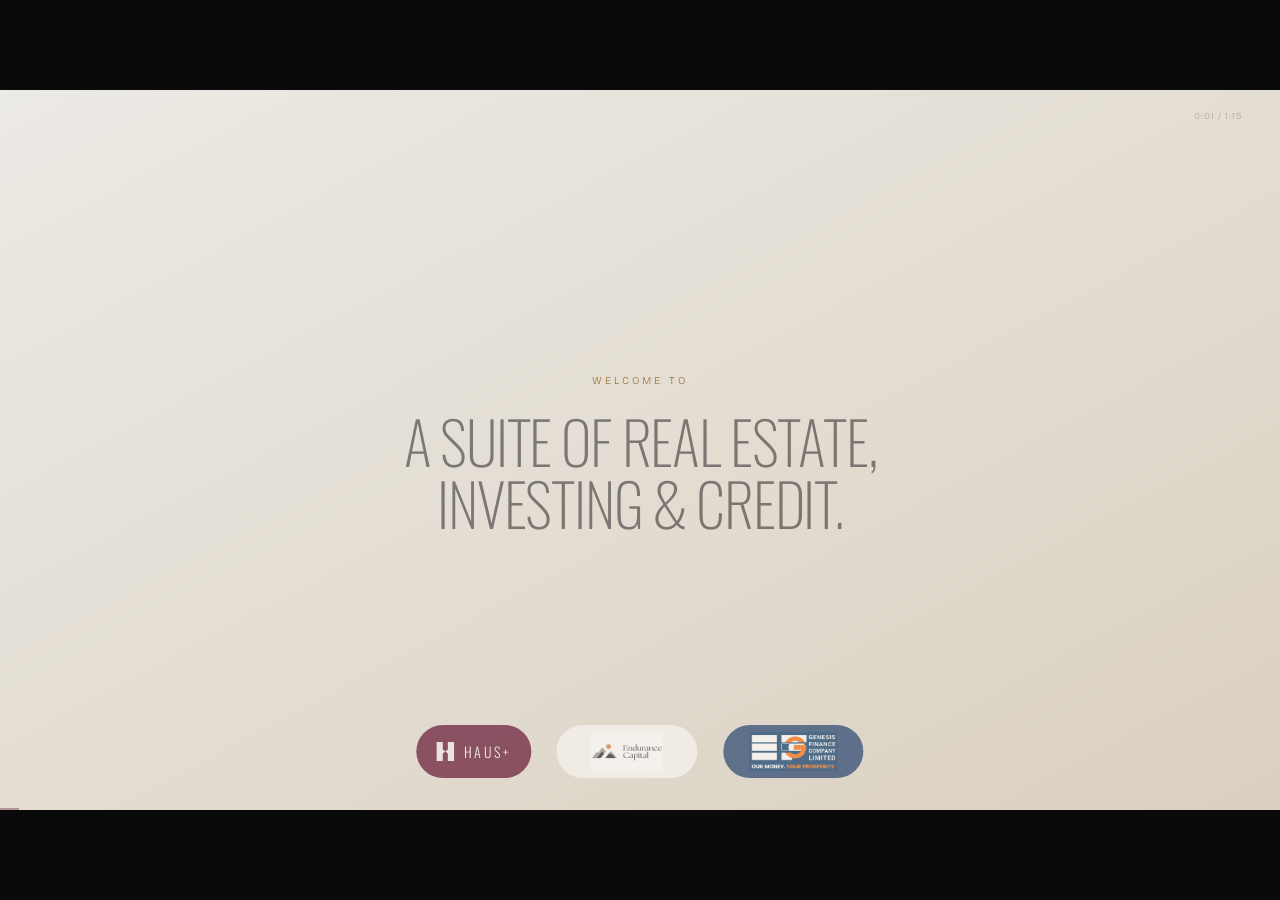
==== index.html @ baba2247 "Initial commit: Haus+ reception loop with music" ====
<!DOCTYPE html>
<html lang="en">
<head>
<meta charset="UTF-8">
<meta name="viewport" content="width=device-width, initial-scale=1.0">
<title>Reception Loop · Haus+</title>
<link rel="preconnect" href="https://fonts.googleapis.com">
<link rel="preconnect" href="https://fonts.gstatic.com" crossorigin>
<link href="https://fonts.googleapis.com/css2?family=Oswald:wght@200;300;400&family=Bricolage+Grotesque:opsz,wght@12..96,300;12..96,400&display=swap" rel="stylesheet">
<script src="https://cdnjs.cloudflare.com/ajax/libs/gsap/3.12.5/gsap.min.js"></script>
<style>
:root {
  --burgundy:  #5C0929;
  --concrete:  #E8E5E0;
  --charcoal:  #1D1A1E;
  --white:     #F8F6F3;
  --indigo:    #7B9FE8;
  --mitti:     #C4A882;
  --gold:      #A07840;
  --orange:    #E8622A;
  --navy:      #1B3A6B;
}
*, *::before, *::after { margin: 0; padding: 0; box-sizing: border-box; }

html, body {
  width: 100%; height: 100%;
  background: #0A0A0A;
  display: flex;
  align-items: center;
  justify-content: center;
  overflow: hidden;
  font-family: 'Oswald', sans-serif;
}

.stage {
  position: relative;
  width: 100vw;
  height: 56.25vw;
  max-height: 100vh;
  max-width: 177.78vh;
  overflow: hidden;
  background: var(--concrete);
}

.scene {
  position: absolute;
  inset: 0;
  display: flex;
  align-items: center;
  justify-content: center;
  opacity: 0;
}

/* ── Progress & Timecode ── */
#progress {
  position: absolute;
  bottom: 0; left: 0;
  height: 2px;
  background: rgba(92, 9, 41, 0.35);
  width: 0%;
  z-index: 200;
}
#timecode {
  position: absolute;
  top: 2.8%; right: 3%;
  font-family: 'Bricolage Grotesque', sans-serif;
  font-size: 0.72vw;
  color: rgba(28, 26, 29, 0.22);
  letter-spacing: 0.1em;
  z-index: 200;
}

/* ── Scene Backgrounds ── */
.bg-concrete    { background: var(--concrete); }
.bg-warm        { background: linear-gradient(152deg, #ECEAE5 0%, #DAD0C0 100%); }
.bg-word        { background: linear-gradient(152deg, #E4DFDA 0%, #CECAB8 100%); }
.bg-charcoal    { background: var(--charcoal); }
.bg-burgundy    { background: var(--burgundy); }
.bg-light       { background: linear-gradient(152deg, #F2EEE9 0%, #E6DDD4 100%); }
.bg-white-warm  { background: var(--white); }
.bg-white       { background: #FFFFFF; }
.bg-parchment   { background: linear-gradient(152deg, #F2EDE5 0%, #E6D9C6 100%); }
.bg-parchment-lt{ background: linear-gradient(165deg, #F6F3EE 0%, #EEE9E0 100%); }
.bg-navy        { background: var(--navy); }
.bg-blue-lt     { background: linear-gradient(152deg, #F6F9FF 0%, #EDF1FA 100%); }
.bg-hosp        { background: linear-gradient(152deg, #2C2622 0%, #1E1A16 100%); }

/* ── Typography ── */
.t-head {
  font-family: 'Oswald', sans-serif;
  font-weight: 300;
  letter-spacing: -0.02em;
  text-transform: uppercase;
  line-height: 1.06;
}
.t-thin {
  font-family: 'Oswald', sans-serif;
  font-weight: 200;
  letter-spacing: -0.02em;
  text-transform: uppercase;
  line-height: 1.05;
}
.t-label {
  font-family: 'Bricolage Grotesque', sans-serif;
  font-weight: 300;
  letter-spacing: 0.22em;
  text-transform: uppercase;
  font-size: 0.82vw;
}
.t-body {
  font-family: 'Bricolage Grotesque', sans-serif;
  font-weight: 300;
  letter-spacing: 0.06em;
  line-height: 1.65;
}

/* ── Anim reset states ── */
.a  { opacity: 0; }
.ay { opacity: 0; transform: translateY(1.8vh); }

/* ── Gold divider ── */
.divider {
  width: 3.2vw;
  height: 1px;
  background: var(--gold);
}

/* ── Wipe circles for S18 ── */
#s18o, #s18n {
  position: absolute;
  width: 0; height: 0;
  border-radius: 50%;
  top: 50%; left: 50%;
  transform: translate(-50%, -50%);
}
#s18o { background: var(--orange); }
#s18n { background: var(--navy); }

/* ── Hospitality glow ── */
#s22g {
  position: absolute;
  inset: 0;
  background: radial-gradient(ellipse 80% 65% at 50% 55%,
    rgba(176, 118, 46, 0.45) 0%,
    rgba(140, 90, 30, 0.18) 45%,
    transparent 70%);
  pointer-events: none;
}

/* ── Brand transition lines ── */
#brand-line, #brand-line2 {
  position: absolute;
  top: 50%; left: 0;
  width: 0; height: 1px;
  transform: translateY(-50%);
  z-index: 100;
  pointer-events: none;
  opacity: 1;
}
#brand-line  { background: var(--orange); }
#brand-line2 { background: var(--orange); }

/* ── Three-Logo Bar ── */
#logo-bar {
  position: absolute;
  bottom: 4.5%;
  left: 50%;
  transform: translateX(-50%);
  display: flex;
  align-items: center;
  gap: 2vw;
  z-index: 150;
  opacity: 0;
}

.lb-chip {
  display: flex;
  align-items: center;
  justify-content: center;
  gap: 0.7vw;
  border-radius: 100px;
  white-space: nowrap;
  height: 5.8vh;
  padding: 0 1.6vw;
}

#lb-haus { background: var(--burgundy); }
#lb-end  { background: rgba(250, 247, 242, 0.96); min-width: 11vw; }
#lb-gen  { background: var(--navy); min-width: 11vw; }

.lb-name {
  font-family: 'Oswald', sans-serif;
  font-weight: 300;
  font-size: 1.1vw;
  letter-spacing: 0.18em;
  color: var(--white);
  text-transform: uppercase;
}
.lb-logo-sm {
  height: 4.4vh;
  width: auto;
  max-width: 14vw;
  object-fit: contain;
  display: block;
}
</style>
</head>
<body>
<div class="stage" id="stage">

  <div id="progress"></div>
  <div id="timecode">0:00 / 1:15</div>
  <div id="brand-line"></div>
  <div id="brand-line2"></div>

  <!-- ════════════════════════════════════════════════
       S2 · 0–3s · Welcome to a Suite of Real Estate…
  ════════════════════════════════════════════════ -->
  <div class="scene bg-warm" id="s2"
       style="flex-direction:column; gap:1.6vh; text-align:center; padding:0 10vw;">
    <div id="s2pre" class="t-label a"
         style="color:var(--gold); letter-spacing:0.28em;">Welcome to</div>
    <div id="s2h" class="t-thin ay"
         style="font-size:4.6vw; color:var(--charcoal);">
      A Suite of Real Estate,<br>Investing &amp; Credit.
    </div>
  </div>

  <!-- ════════════════════════════════════════════════
       S3 · 3–6s · Tagline
  ════════════════════════════════════════════════ -->
  <div class="scene bg-concrete" id="s3"
       style="flex-direction:column; align-items:center; text-align:center;">
    <div id="s3t" class="t-body ay"
         style="color:var(--charcoal); font-size:1.8vw; letter-spacing:0.06em;">
      A new way to arrive at work.
    </div>
  </div>

  <!-- ════════════════════════════════════════════════
       S4–S7 · 6–18s · One word at a time
  ════════════════════════════════════════════════ -->
  <div class="scene bg-word" id="s4"
       style="flex-direction:column; align-items:center; text-align:center;">
    <div id="s4w" class="t-thin ay" style="font-size:10vw; color:var(--charcoal);">Workspaces</div>
    <div id="s4n" class="t-label a" style="color:var(--burgundy); margin-top:1.8vh; letter-spacing:0.3em;">01</div>
  </div>

  <div class="scene bg-word" id="s5"
       style="flex-direction:column; align-items:center; text-align:center;">
    <div id="s5w" class="t-thin ay" style="font-size:10vw; color:var(--charcoal);">Capital</div>
    <div id="s5n" class="t-label a" style="color:var(--burgundy); margin-top:1.8vh; letter-spacing:0.3em;">02</div>
  </div>

  <div class="scene bg-word" id="s6"
       style="flex-direction:column; align-items:center; text-align:center;">
    <div id="s6w" class="t-thin ay" style="font-size:10vw; color:var(--charcoal);">Credit</div>
    <div id="s6n" class="t-label a" style="color:var(--burgundy); margin-top:1.8vh; letter-spacing:0.3em;">03</div>
  </div>

  <div class="scene bg-word" id="s7"
       style="flex-direction:column; align-items:center; text-align:center;">
    <div id="s7w" class="t-thin ay" style="font-size:8.5vw; color:var(--charcoal);">Hospitality</div>
    <div id="s7n" class="t-label a" style="color:var(--burgundy); margin-top:1.8vh; letter-spacing:0.3em;">04</div>
  </div>

  <!-- ════════════════════════════════════════════════
       S8 · 18–21s · One Ecosystem. Built with Permanence.
  ════════════════════════════════════════════════ -->
  <div class="scene bg-charcoal" id="s8"
       style="flex-direction:column; gap:2.2vh; align-items:center;
              text-align:center; padding:0 13vw;">
    <div id="s8d" class="divider a"></div>
    <div id="s8h" class="t-thin ay"
         style="font-size:4vw; color:var(--white);">
      One Ecosystem.<br>Built with Permanence.
    </div>
    <div id="s8s" class="t-label a" style="color:var(--mitti);">
      Workspaces &nbsp;·&nbsp; Capital &nbsp;·&nbsp; Credit &nbsp;·&nbsp; Hospitality
    </div>
  </div>

  <!-- ════════════════════════════════════════════════
       S9 · 21–24s · Haus+ colour journey (SLOW cross-fades)
  ════════════════════════════════════════════════ -->
  <div class="scene bg-burgundy" id="s9" style="overflow:hidden;">
    <img id="s9img16" class="a" src="Brand_assets/image16.jpg" alt="Haus+"
         style="position:absolute; inset:0; width:100%; height:100%; object-fit:cover;">
    <img id="s9img17" class="a" src="Brand_assets/image17.jpg" alt="Haus+"
         style="position:absolute; inset:0; width:100%; height:100%; object-fit:cover;">
    <img id="s9img18" class="a" src="Brand_assets/image18.jpg" alt="Haus+"
         style="position:absolute; inset:0; width:100%; height:100%; object-fit:cover;">
    <img id="s9img19" class="a" src="Brand_assets/image19.jpg" alt="Haus+"
         style="position:absolute; inset:0; width:100%; height:100%; object-fit:cover;">
  </div>

  <!-- ════════════════════════════════════════════════
       S10 · 24–28s · Managed offices — split layout
  ════════════════════════════════════════════════ -->
  <div class="scene bg-light" id="s10" style="overflow:hidden;">
    <!-- Right image panel -->
    <div id="s10img"
         style="position:absolute; right:0; top:0; width:46%; height:100%;
                opacity:0; overflow:hidden;">
      <img src="Brand_assets/image8.jpg" alt=""
           style="width:100%; height:100%; object-fit:cover; object-position:center;">
      <div style="position:absolute; inset:0;
                  background:linear-gradient(90deg, #F2EEE9 0%, rgba(242,238,233,0.55) 42%, transparent 78%);"></div>
    </div>
    <!-- Text left-aligned -->
    <div style="position:absolute; left:0; width:58%; height:100%;
                display:flex; flex-direction:column; gap:2vh;
                align-items:flex-start; justify-content:center;
                padding-left:7vw;">
      <div id="s10l" class="t-label a" style="color:var(--burgundy);">Haus+</div>
      <div id="s10h" class="t-head ay"
           style="font-size:4.4vw; color:var(--charcoal); text-align:left;">
        Managed Offices<br>for Modern Teams
      </div>
    </div>
  </div>

  <!-- ════════════════════════════════════════════════
       S11 · 28–32s · Designed. Operated. Serviced.
  ════════════════════════════════════════════════ -->
  <div class="scene bg-white-warm" id="s11"
       style="flex-direction:column; gap:2.5vh; align-items:center; text-align:center;">
    <div id="s11l" class="t-label a" style="color:var(--burgundy);">The Haus+ Promise</div>
    <div style="display:flex; gap:3.5vw; align-items:baseline; flex-wrap:nowrap;">
      <div id="s11a" class="t-head ay" style="font-size:4vw; color:var(--charcoal);">Designed.</div>
      <div id="s11b" class="t-head ay" style="font-size:4vw; color:var(--charcoal);">Operated.</div>
      <div id="s11c" class="t-head ay" style="font-size:4vw; color:var(--charcoal);">Serviced.</div>
    </div>
  </div>

  <!-- ════════════════════════════════════════════════
       S12 · 32–35s · Everything works before you arrive.
  ════════════════════════════════════════════════ -->
  <div class="scene bg-charcoal" id="s12"
       style="flex-direction:column; gap:2.2vh; align-items:center;
              text-align:center; padding:0 12vw;">
    <div id="s12h" class="t-thin ay"
         style="font-size:4.4vw; color:var(--white);">
      Everything works<br>before you arrive.
    </div>
    <div id="s12s" class="t-label a" style="color:var(--gold);">Haus+</div>
  </div>

  <!-- ════════════════════════════════════════════════
       S13 · 35–38s · Mountain rises (bridge to Endurance)
  ════════════════════════════════════════════════ -->
  <div class="scene bg-parchment" id="s13"
       style="flex-direction:column; gap:3.5vh; align-items:center;">
    <div style="position:relative; width:24vw; height:17vw; display:flex; align-items:center; justify-content:center;">
      <svg id="s13m" class="a" viewBox="0 0 240 160" width="24vw"
           style="position:absolute;" xmlns="http://www.w3.org/2000/svg">
        <polygon points="25,160 105,22 185,160" fill="#9C9590" opacity="0.5"/>
        <polygon points="65,160 138,8 215,160"  fill="#2C2420" opacity="0.88"/>
        <circle cx="165" cy="36" r="22" fill="#E8622A"/>
        <circle cx="165" cy="36" r="34" fill="#E8622A" opacity="0.12"/>
      </svg>
    </div>
    <div id="s13l" class="t-label a" style="color:rgba(60,48,36,0.5);">Endurance Capital</div>
  </div>

  <!-- ════════════════════════════════════════════════
       S14 · 38–41s · Endurance Capital logo
  ════════════════════════════════════════════════ -->
  <div class="scene bg-white" id="s14"
       style="flex-direction:column; gap:3.2vh; align-items:center; text-align:center; overflow:hidden;">
    <svg id="s14bg" viewBox="0 0 240 160"
         style="position:absolute; bottom:-4%; right:2%; width:28vw; opacity:0; pointer-events:none;"
         xmlns="http://www.w3.org/2000/svg">
      <polygon points="25,160 105,22 185,160" fill="#9C9590"/>
      <polygon points="65,160 138,8 215,160"  fill="#2C2420"/>
      <circle cx="165" cy="36" r="22" fill="#E8622A"/>
    </svg>
    <img id="s14logo" class="a" src="Brand_assets/Endurance Capital logo.jpeg"
         alt="Endurance Capital"
         style="width:28vw; filter:drop-shadow(0 4px 20px rgba(0,0,0,0.06)); position:relative; z-index:1;">
  </div>

  <!-- ════════════════════════════════════════════════
       S15 · 41–45s · Long-term public markets investing
  ════════════════════════════════════════════════ -->
  <div class="scene bg-parchment-lt" id="s15"
       style="flex-direction:column; gap:2.2vh; align-items:center;
              text-align:center; padding:0 15vw; overflow:hidden;">
    <!-- Subtle landscape background -->
    <img id="s15bg" src="Brand_assets/image15.jpg" alt=""
         style="position:absolute; inset:0; width:100%; height:100%; object-fit:cover;
                opacity:0; filter:saturate(0.2) sepia(0.35) brightness(1.08);">
    <div style="display:flex; align-items:center; gap:0.6vw; justify-content:center; position:relative; z-index:1;">
      <div id="s15dot" class="a"
           style="width:0.6vw; height:0.6vw; border-radius:50%;
                  background:var(--orange); flex-shrink:0;"></div>
      <div id="s15l" class="t-label a" style="color:var(--orange);">Endurance Capital</div>
    </div>
    <div id="s15h" class="t-head ay"
         style="font-size:4.4vw; color:var(--charcoal); position:relative; z-index:1;">
      Long-term public<br>markets investing
    </div>
  </div>

  <!-- ════════════════════════════════════════════════
       S16 · 45–49s · Markets move. Value endures.
  ════════════════════════════════════════════════ -->
  <div class="scene bg-charcoal" id="s16"
       style="flex-direction:column; gap:2.2vh; align-items:center;
              text-align:center; padding:0 12vw;">
    <svg id="s16bg" viewBox="0 0 1000 300" preserveAspectRatio="none"
         style="position:absolute; bottom:0; left:0; width:100%; height:38%; opacity:0; pointer-events:none;"
         xmlns="http://www.w3.org/2000/svg">
      <polygon points="0,300 200,60 400,300"   fill="rgba(255,255,255,0.05)"/>
      <polygon points="300,300 600,20 900,300"  fill="rgba(255,255,255,0.04)"/>
      <polygon points="700,300 900,80 1000,300" fill="rgba(255,255,255,0.03)"/>
      <circle cx="620" cy="20" r="40" fill="rgba(232,98,42,0.09)"/>
    </svg>
    <div id="s16h" class="t-thin ay"
         style="font-size:5vw; color:var(--white);">
      Markets move.<br>Value endures.
    </div>
    <div id="s16s" class="t-label a" style="color:var(--orange);">Endurance Capital</div>
  </div>

  <!-- ════════════════════════════════════════════════
       S17 · 49–52s · Climbing with great businesses
  ════════════════════════════════════════════════ -->
  <div class="scene bg-parchment-lt" id="s17"
       style="flex-direction:column; gap:2.2vh; align-items:center;
              text-align:center; padding:0 16vw; overflow:hidden;">
    <!-- Subtle landscape background -->
    <img id="s17bg" src="Brand_assets/image15.jpg" alt=""
         style="position:absolute; inset:0; width:100%; height:100%; object-fit:cover;
                opacity:0; filter:saturate(0.2) sepia(0.4) brightness(1.06);">
    <div id="s17sun" class="a"
         style="width:5vw; height:5vw; border-radius:50%;
                background:var(--orange);
                box-shadow:0 0 5vw rgba(232,98,42,0.22), 0 0 1.5vw rgba(232,98,42,0.45);
                position:relative; z-index:1;">
    </div>
    <svg id="s17mtn" class="a" viewBox="0 0 240 100" width="13vw"
         style="margin-top:-0.5vh; position:relative; z-index:1;" xmlns="http://www.w3.org/2000/svg">
      <polygon points="20,100 85,15 150,100" fill="#9C9590" opacity="0.4"/>
      <polygon points="90,100 155,25 220,100" fill="#2C2420" opacity="0.6"/>
    </svg>
    <div id="s17h" class="t-head ay"
         style="font-size:2.7vw; color:var(--charcoal); position:relative; z-index:1;">
      Climbing with great businesses,<br>one peak at a time.
    </div>
  </div>

  <!-- ════════════════════════════════════════════════
       S18 · 52–55s · Orange → Navy wipe (Endurance→Genesis)
  ════════════════════════════════════════════════ -->
  <div class="scene bg-white-warm" id="s18" style="overflow:hidden;">
    <div id="s18o"></div>
    <div id="s18n"></div>
    <div id="s18label" class="t-label a"
         style="position:absolute; color:#fff; letter-spacing:0.22em; z-index:10;">
      Genesis Finance
    </div>
  </div>

  <!-- ════════════════════════════════════════════════
       S19 · 55–58s · Genesis Finance logo — navy bg
  ════════════════════════════════════════════════ -->
  <div class="scene bg-navy" id="s19"
       style="flex-direction:column; gap:3.2vh; align-items:center; text-align:center;">
    <img id="s19logo" class="a" src="Brand_assets/Genesis Finance logo.png"
         alt="Genesis Finance"
         style="width:21vw; filter:drop-shadow(0 0 28px rgba(255,255,255,0.10)) drop-shadow(0 6px 28px rgba(0,0,0,0.30));">
  </div>

  <!-- ════════════════════════════════════════════════
       S20 · 58–62s · Credit built on trust and continuity
  ════════════════════════════════════════════════ -->
  <div class="scene bg-blue-lt" id="s20"
       style="flex-direction:column; gap:2.2vh; align-items:center;
              text-align:center; padding:0 15vw;">
    <div id="s20l" class="t-label a" style="color:var(--navy);">Genesis Finance</div>
    <div id="s20h" class="t-head ay"
         style="font-size:4.4vw; color:var(--charcoal);">
      Credit built on<br>trust and continuity
    </div>
  </div>

  <!-- ════════════════════════════════════════════════
       S21 · 62–65s · Supporting businesses — Navy
  ════════════════════════════════════════════════ -->
  <div class="scene bg-navy" id="s21"
       style="flex-direction:column; gap:2.2vh; align-items:center;
              text-align:center; padding:0 14vw;">
    <div id="s21h" class="t-head ay"
         style="font-size:4vw; color:var(--white);">
      Supporting businesses<br>through financial solutions
    </div>
    <div id="s21s" class="t-label a"
         style="color:rgba(248,246,243,0.32);">
      Genesis Finance Company Limited
    </div>
  </div>

  <!-- ════════════════════════════════════════════════
       S22 · 65–72s · Hospitality — EXTENDED with hotel image
  ════════════════════════════════════════════════ -->
  <div class="scene bg-hosp" id="s22"
       style="flex-direction:column; gap:2.2vh; align-items:center;
              text-align:center; padding:0 12vw; overflow:hidden;">
    <!-- Hotel background image (Ken Burns) -->
    <img id="s22bgimg" src="Brand_assets/image12.jpeg" alt=""
         style="position:absolute; inset:0; width:100%; height:100%;
                object-fit:cover; object-position:center;
                opacity:0; transform:scale(1.0); transform-origin:center;">
    <!-- Permanent dark gradient overlay — visible when scene is -->
    <div style="position:absolute; inset:0;
                background:linear-gradient(160deg, rgba(28,22,18,0.58) 0%, rgba(16,12,8,0.88) 100%);
                pointer-events:none; z-index:1;"></div>
    <div id="s22g" class="a" style="z-index:2;"></div>
    <div id="s22l" class="t-label a"
         style="color:var(--mitti); position:relative; z-index:3;">Hospitality Investments</div>
    <div id="s22h" class="t-thin ay"
         style="font-size:4.4vw; color:var(--white); position:relative; z-index:3;">
      Hotels &amp; Destination<br>Assets Across India
    </div>
    <div id="s22s" class="t-body a"
         style="color:var(--mitti); position:relative; z-index:3;
                font-size:1vw; letter-spacing:0.14em; text-transform:uppercase;">
      Service &nbsp;·&nbsp; Experience &nbsp;·&nbsp; Permanence
    </div>
  </div>

  <!-- ════════════════════════════════════════════════
       S23 · 72–75s · Closing — family of companies
  ════════════════════════════════════════════════ -->
  <div class="scene bg-concrete" id="s23"
       style="flex-direction:column; gap:2.2vh; align-items:center;
              text-align:center; padding:0 12vw;">
    <div id="s23t" class="t-label a" style="color:var(--burgundy);">The Ecosystem</div>
    <div id="s23m" class="t-thin ay"
         style="font-size:2.9vw; color:var(--charcoal);">
      Spaces &nbsp;·&nbsp; Capital &nbsp;·&nbsp; Credit &nbsp;·&nbsp; Hospitality
    </div>
    <div id="s23sub" class="t-body a"
         style="color:#6A6058; font-size:1.05vw; letter-spacing:0.06em;">
      One ecosystem. Built with permanence.
    </div>
    <div id="s23d" class="divider a" style="margin:0.6vh auto;"></div>
    <div id="s23w" class="t-thin ay"
         style="font-size:2.2vw; color:var(--charcoal); letter-spacing:0.04em;">
      Haus+ &nbsp;·&nbsp; Endurance Capital &nbsp;·&nbsp; Genesis Finance
    </div>
  </div>

  <!-- ════════════════════════════════════════════════
       THREE-LOGO BAR  (always on top)
  ════════════════════════════════════════════════ -->
  <div id="logo-bar">
    <!-- Haus+ : burgundy chip with H-mark SVG + wordmark -->
    <div class="lb-chip" id="lb-haus">
      <!-- H-mark recreation: two pillars with inward V-notch -->
      <svg viewBox="0 0 28 30" width="18" height="19"
           style="flex-shrink:0; display:block;">
        <polygon points="0,0 10,0 10,12 14,15 10,18 10,30 0,30"
                 fill="rgba(248,246,243,0.95)"/>
        <polygon points="28,0 18,0 18,12 14,15 18,18 18,30 28,30"
                 fill="rgba(248,246,243,0.95)"/>
      </svg>
      <span class="lb-name">Haus+</span>
    </div>
    <!-- Endurance Capital : cream chip with logo -->
    <div class="lb-chip" id="lb-end">
      <img src="Brand_assets/Endurance Capital logo.jpeg"
           class="lb-logo-sm" alt="Endurance Capital">
    </div>
    <!-- Genesis Finance : navy chip with logo -->
    <div class="lb-chip" id="lb-gen">
      <img src="Brand_assets/Genesis Finance logo.png"
           class="lb-logo-sm" alt="Genesis Finance">
    </div>
  </div>

</div><!-- /stage -->

<script>
// ══════════════════════════════════════════════════════
//  RECEPTION LOOP — 75-SECOND MASTER TIMELINE
//  S1 removed; S9 slow colour flip; S22 extended;
//  three-logo bar with highlight states.
// ══════════════════════════════════════════════════════

const TOTAL = 75;

const SCENES = [
  's2','s3','s4','s5','s6','s7','s8','s9','s10',
  's11','s12','s13','s14','s15','s16','s17','s18','s19',
  's20','s21','s22','s23'
];

const ANIMS_A = [
  's2pre',
  's4n','s5n','s6n','s7n',
  's8d','s8s',
  's9img16','s9img17','s9img18','s9img19',
  's10l',
  's11l',
  's12s','s13l',
  's14bg',
  's15dot','s15l','s15bg',
  's16bg','s16s',
  's17sun','s17bg',
  's18label',
  's20l','s21s',
  's22g','s22bgimg','s22l','s22s',
  's23t','s23sub','s23d'
];

const ANIMS_AY = [
  's2h','s3t','s4w','s5w','s6w','s7w','s8h',
  's10h','s11a','s11b','s11c','s12h','s15h','s16h',
  's17h','s20h','s21h','s22h','s23m','s23w'
];

let tl = null;

// ── Logo-bar state helpers ────────────────────────────
function lbAll() {
  gsap.to(['#lb-haus','#lb-end','#lb-gen'],
    { opacity:0.65, scale:1, duration:0.6, ease:'power2.out' });
}
function lbHaus() {
  gsap.to('#lb-haus',           { opacity:1,    scale:1,    duration:0.5, ease:'power2.out' });
  gsap.to(['#lb-end','#lb-gen'],{ opacity:0.28, scale:0.95, duration:0.5, ease:'power2.out' });
}
function lbEnd() {
  gsap.to('#lb-end',              { opacity:1,    scale:1,    duration:0.5, ease:'power2.out' });
  gsap.to(['#lb-haus','#lb-gen'], { opacity:0.28, scale:0.95, duration:0.5, ease:'power2.out' });
}
function lbGen() {
  gsap.to('#lb-gen',              { opacity:1,    scale:1,    duration:0.5, ease:'power2.out' });
  gsap.to(['#lb-haus','#lb-end'], { opacity:0.28, scale:0.95, duration:0.5, ease:'power2.out' });
}
function lbHosp() {
  gsap.to(['#lb-haus','#lb-end','#lb-gen'],
    { opacity:0.5, scale:0.97, duration:0.6, ease:'power2.out' });
}

// ── Reset ──────────────────────────────────────────────
function reset() {
  gsap.set(SCENES.map(id => `#${id}`), { opacity: 0 });
  gsap.set(ANIMS_A.map(id  => `#${id}`), { opacity: 0 });
  gsap.set(ANIMS_AY.map(id => `#${id}`), { opacity: 0, y: '1.8vh' });
  gsap.set('#s13m', { opacity: 0, y: '6vw' });
  gsap.set('#s14logo, #s19logo', { opacity: 0 });
  gsap.set('#s18o, #s18n', { width: 0, height: 0 });
  gsap.set('#progress', { width: '0%' });
  gsap.set('#brand-line, #brand-line2', { width: 0, opacity: 1 });
  gsap.set('#s4w, #s5w, #s6w, #s7w', { scale: 0.93 });
  gsap.set('#s11a, #s11b, #s11c', { scale: 0.9 });
  gsap.set('#s8d', { scaleX: 0, transformOrigin: 'left center' });
  gsap.set('#s17sun', { scale: 1 });
  gsap.set('#s17mtn', { y: '2vw', opacity: 0 });
  gsap.set('#s20h', { letterSpacing: '-0.05em' });
  gsap.set('#logo-bar', { opacity: 0 });
  gsap.set(['#lb-haus','#lb-end','#lb-gen'], { opacity: 0.65, scale: 1 });
  gsap.set('#s10img', { opacity: 0 });
  gsap.set('#s22bgimg', { scale: 1.0 });
}

// ── Main timeline ──────────────────────────────────────
function run() {
  reset();
  if (tl) tl.kill();

  tl = gsap.timeline({
    onUpdate() {
      const pct = Math.min((tl.time() / TOTAL) * 100, 100);
      document.getElementById('progress').style.width = pct + '%';
      const t = Math.floor(tl.time());
      const m = Math.floor(t / 60);
      const s = String(t % 60).padStart(2, '0');
      document.getElementById('timecode').textContent = `${m}:${s} / 1:15`;
    },
    onComplete() {
      setTimeout(run, 900);
    }
  });

  // ── S2 · 0–3s · Welcome to a Suite of Real Estate… ──
  tl.to('#s2',     { opacity:1, duration:0.8 }, 0)
    .to('#logo-bar',{ opacity:1, duration:0.9 }, 0.2)
    .to('#s2pre',  { opacity:1, duration:0.6 }, 0.4)
    .to('#s2h',    { opacity:1, y:0, duration:1.1, ease:'power2.out' }, 0.85)
    .to('#s2',     { opacity:0, duration:0.7 }, 2.5);
  tl.call(lbAll, null, 0.3);

  // ── S3 · 3–6s ────────────────────────────────────────
  tl.to('#s3',  { opacity:1, duration:0.7 }, 2.7)
    .to('#s3t', { opacity:1, y:0, duration:0.9, ease:'power2.out' }, 3.1)
    .to('#s3',  { opacity:0, duration:0.7 }, 5.3);

  // ── S4 · 6–9s ─────────────────────────────────────────
  tl.to('#s4',  { opacity:1, duration:0.5 }, 5.5)
    .to('#s4w', { opacity:1, y:0, scale:1.0, duration:0.8, ease:'power2.out' }, 5.8)
    .to('#s4n', { opacity:1, duration:0.5 }, 6.4)
    .to('#s4',  { opacity:0, duration:0.45 }, 8.4);

  // ── S5 · 9–12s ────────────────────────────────────────
  tl.to('#s5',  { opacity:1, duration:0.4 }, 8.6)
    .to('#s5w', { opacity:1, y:0, scale:1.0, duration:0.8, ease:'power2.out' }, 8.8)
    .to('#s5n', { opacity:1, duration:0.5 }, 9.4)
    .to('#s5',  { opacity:0, duration:0.45 }, 11.4);

  // ── S6 · 12–15s ───────────────────────────────────────
  tl.to('#s6',  { opacity:1, duration:0.4 }, 11.6)
    .to('#s6w', { opacity:1, y:0, scale:1.0, duration:0.8, ease:'power2.out' }, 11.8)
    .to('#s6n', { opacity:1, duration:0.5 }, 12.4)
    .to('#s6',  { opacity:0, duration:0.45 }, 14.4);

  // ── S7 · 15–18s ───────────────────────────────────────
  tl.to('#s7',  { opacity:1, duration:0.4 }, 14.6)
    .to('#s7w', { opacity:1, y:0, scale:1.0, duration:0.8, ease:'power2.out' }, 14.8)
    .to('#s7n', { opacity:1, duration:0.5 }, 15.4)
    .to('#s7',  { opacity:0, duration:0.5 }, 17.3);

  // ── S8 · 18–21s ───────────────────────────────────────
  tl.to('#s8',  { opacity:1, duration:0.8 }, 17.3)
    .to('#s8d', { opacity:1, scaleX:1, duration:0.6, ease:'power2.out' }, 17.7)
    .to('#s8h', { opacity:1, y:0, duration:1.0, ease:'power2.out' }, 18.0)
    .to('#s8s', { opacity:1, duration:0.7 }, 19.1)
    .to('#s8',  { opacity:0, duration:0.7 }, 20.3);

  // ── S9 · 21–24s · Haus+ SLOW colour journey ───────────
  tl.call(lbHaus, null, 19.9);
  tl.to('#s9',      { opacity:1, duration:0.8 }, 20.1)
    // img16 fades in gently
    .to('#s9img16', { opacity:1, duration:0.5, ease:'power2.inOut' }, 20.5)
    // 16 → 17  slow cross-fade
    .to('#s9img16', { opacity:0, duration:0.6, ease:'power2.inOut' }, 21.2)
    .to('#s9img17', { opacity:1, duration:0.6, ease:'power2.inOut' }, 21.2)
    // 17 → 18
    .to('#s9img17', { opacity:0, duration:0.6, ease:'power2.inOut' }, 22.0)
    .to('#s9img18', { opacity:1, duration:0.6, ease:'power2.inOut' }, 22.0)
    // 18 → 19
    .to('#s9img18', { opacity:0, duration:0.6, ease:'power2.inOut' }, 22.8)
    .to('#s9img19', { opacity:1, duration:0.6, ease:'power2.inOut' }, 22.8)
    // 19 → 17  hero landing (canonical white-on-burgundy)
    .to('#s9img19', { opacity:0, duration:0.65, ease:'power2.out' }, 23.5)
    .to('#s9img17', { opacity:1, duration:0.75, ease:'power2.out' }, 23.5)
    .to('#s9',      { opacity:0, duration:0.6 }, 24.0);

  // ── S10 · 24–28s · Managed Offices (split layout) ─────
  tl.to('#s10',    { opacity:1, duration:0.7 }, 24.0)
    .to('#s10img', { opacity:1, duration:1.3, ease:'power2.out' }, 24.2)
    .to('#s10l',   { opacity:1, duration:0.5 }, 24.5)
    .to('#s10h',   { opacity:1, y:0, duration:1.0, ease:'power2.out' }, 24.8)
    .to('#s10',    { opacity:0, duration:0.7 }, 27.5);

  // ── S11 · 28–32s ──────────────────────────────────────
  tl.to('#s11',  { opacity:1, duration:0.7 }, 27.5)
    .to('#s11l', { opacity:1, duration:0.5 }, 28.0)
    .to('#s11a', { opacity:1, y:0, scale:1.0, duration:0.65, ease:'power2.out' }, 28.4)
    .to('#s11b', { opacity:1, y:0, scale:1.0, duration:0.65, ease:'power2.out' }, 29.2)
    .to('#s11c', { opacity:1, y:0, scale:1.0, duration:0.65, ease:'power2.out' }, 30.0)
    .to('#s11',  { opacity:0, duration:0.7 }, 31.4);

  // ── S12 · 32–35s ──────────────────────────────────────
  tl.to('#s12',  { opacity:1, duration:0.7 }, 31.4)
    .to('#s12h', { opacity:1, y:0, duration:1.0, ease:'power2.out' }, 31.9)
    .to('#s12s', { opacity:1, duration:0.6 }, 33.2)
    .to('#s12',  { opacity:0, duration:0.7 }, 34.4);

  // ── Haus+ → Endurance brand line ──────────────────────
  tl.to('#brand-line', { width:'100vw', duration:0.45, ease:'power2.inOut' }, 34.4)
    .to('#brand-line', { opacity:0, duration:0.3 }, 34.85)
    .set('#brand-line', { width:0, opacity:1 }, 35.2);
  tl.call(lbEnd, null, 34.9);

  // ── S13 · 35–38s · Mountain bridge ────────────────────
  tl.to('#s13',  { opacity:1, duration:0.8 }, 34.4)
    .to('#s13m', { opacity:1, y:0, duration:1.2, ease:'power3.out' }, 35.7)
    .to('#s13l', { opacity:1, duration:0.6 }, 36.6)
    .to('#s13',  { opacity:0, duration:0.7 }, 37.5);

  // ── S14 · 38–41s · Endurance Capital logo ─────────────
  tl.to('#s14',     { opacity:1, duration:0.7 }, 37.5)
    .to('#s14bg',   { opacity:0.04, duration:1.2, ease:'power2.out' }, 37.8)
    .to('#s14logo', { opacity:1, duration:1.0, ease:'power2.out' }, 38.0)
    .to('#s14',     { opacity:0, duration:0.7 }, 40.5);

  // ── S15 · 41–45s (subtle landscape bg) ───────────────
  tl.to('#s15',    { opacity:1, duration:0.7 }, 40.5)
    .to('#s15bg',  { opacity:0.12, duration:1.4, ease:'power2.out' }, 40.5)
    .to('#s15dot', { opacity:1, duration:0.4 }, 41.0)
    .to('#s15l',   { opacity:1, duration:0.5 }, 41.0)
    .to('#s15h',   { opacity:1, y:0, duration:1.0, ease:'power2.out' }, 41.3)
    .to('#s15',    { opacity:0, duration:0.7 }, 44.4);

  // ── S16 · 45–49s ──────────────────────────────────────
  tl.to('#s16',   { opacity:1, duration:0.7 }, 44.4)
    .to('#s16bg', { opacity:1, duration:1.2, ease:'power2.out' }, 44.4)
    .to('#s16h',  { opacity:1, y:0, duration:1.0, ease:'power2.out' }, 44.9)
    .to('#s16s',  { opacity:1, duration:0.6 }, 46.4)
    .to('#s16',   { opacity:0, duration:0.7 }, 48.4);

  // ── S17 · 49–52s (subtle landscape bg) ───────────────
  tl.to('#s17',    { opacity:1, duration:0.7 }, 48.4)
    .to('#s17bg',  { opacity:0.18, duration:1.2, ease:'power2.out' }, 48.4)
    .to('#s17sun', { opacity:1, duration:1.0, ease:'power2.out' }, 49.0)
    .to('#s17sun', { scale:1.12, duration:0.65, ease:'power2.inOut' }, 49.8)
    .to('#s17sun', { scale:1.0,  duration:0.65, ease:'power2.inOut' }, 50.45)
    .to('#s17mtn', { opacity:1, y:0, duration:0.8, ease:'power3.out' }, 49.3)
    .to('#s17h',   { opacity:1, y:0, duration:1.0, ease:'power2.out' }, 49.6);

  // ── Endurance → Genesis: STRONGER transition ──────────
  // Orange brand line flashes simultaneously with S17 exit
  tl.to('#brand-line2', { width:'100vw', duration:0.28, ease:'power3.in' }, 51.0)
    .to('#s17',          { opacity:0, duration:0.22 }, 51.05)
    .to('#brand-line2',  { opacity:0, duration:0.22 }, 51.3)
    .set('#brand-line2', { width:0, opacity:1 }, 51.6);
  tl.call(lbGen, null, 51.5);

  // ── S18 · 52–55s · Energetic orange→navy wipe ─────────
  tl.to('#s18',      { opacity:1, duration:0.04 }, 51.25)
    .to('#s18o',     { width:'300vmax', height:'300vmax',
                       duration:1.15, ease:'power3.inOut' }, 51.35)
    .to('#s18n',     { width:'300vmax', height:'300vmax',
                       duration:1.0, ease:'power3.inOut' }, 52.4)
    .to('#s18label', { opacity:1, duration:0.4, ease:'power2.out' }, 53.2)
    .to('#s18',      { opacity:0, duration:0.05 }, 53.8);

  // ── S19 · 55–58s · Genesis Finance logo ───────────────
  tl.to('#s19',     { opacity:1, duration:0.7 }, 53.8)
    .to('#s19logo', { opacity:1, duration:1.0, ease:'power2.out' }, 54.2)
    .to('#s19',     { opacity:0, duration:0.7 }, 57.4);

  // ── S20 · 58–62s ──────────────────────────────────────
  tl.to('#s20',  { opacity:1, duration:0.7 }, 57.4)
    .to('#s20l', { opacity:1, duration:0.5 }, 57.9)
    .to('#s20h', { opacity:1, y:0, letterSpacing:'-0.02em', duration:1.2, ease:'power2.out' }, 58.2)
    .to('#s20',  { opacity:0, duration:0.7 }, 61.4);

  // ── S21 · 62–65s ──────────────────────────────────────
  tl.to('#s21',  { opacity:1, duration:0.7 }, 61.4)
    .to('#s21h', { opacity:1, y:0, duration:1.0, ease:'power2.out' }, 61.9)
    .to('#s21s', { opacity:1, duration:0.6 }, 63.3)
    .to('#s21',  { opacity:0, duration:0.8 }, 64.3);

  // ── S22 · 65–72s · Hospitality EXTENDED + hotel image ─
  tl.call(lbHosp, null, 64.3);
  tl.to('#s22',      { opacity:1, duration:1.5, ease:'power2.inOut' }, 63.9)
    // Hotel image fades in + very slow Ken Burns zoom
    .to('#s22bgimg', { opacity:1, scale:1.07, duration:9.5, ease:'none' }, 63.9)
    .to('#s22g',     { opacity:1, duration:2.0 }, 65.0)
    .to('#s22l',     { opacity:1, duration:0.8 }, 65.9)
    .to('#s22h',     { opacity:1, y:0, duration:1.1, ease:'power2.out' }, 66.8)
    .to('#s22s',     { opacity:1, duration:0.7 }, 68.6)
    // Long hold — breathe — then fade
    .to('#s22',      { opacity:0, duration:1.2 }, 70.6);

  // ── S23 · 72–75s · Closing ────────────────────────────
  tl.call(lbAll, null, 71.6);
  tl.to('#s23',    { opacity:1, duration:0.8 }, 71.6)
    .to('#s23t',   { opacity:1, duration:0.5 }, 72.0)
    .to('#s23m',   { opacity:1, y:0, duration:1.0, ease:'power2.out' }, 72.3)
    .to('#s23sub', { opacity:1, duration:0.6 }, 73.3)
    .to('#s23d',   { opacity:1, duration:0.5 }, 73.9)
    .to('#s23w',   { opacity:1, y:0, duration:1.0, ease:'power2.out' }, 74.2)
    .to('#s23',    { opacity:0, duration:1.0 }, 74.1)
    .to('#logo-bar',{ opacity:0, duration:1.0 }, 74.1);
}

// ══════════════════════════════════════════════════════
//  MUSIC — Web Audio API upbeat loop (120 BPM, C-major)
// ══════════════════════════════════════════════════════
const Music = (() => {
  let ctx = null, master = null, sched = null;
  let nextBeat = 0, beatIdx = 0;
  const BPM = 120, DUR = 60 / BPM; // 0.5 s per beat

  const CHORDS = [
    [261.63, 329.63, 392.00],  // C maj
    [293.66, 369.99, 440.00],  // D min
    [392.00, 493.88, 587.33],  // G maj
    [220.00, 261.63, 329.63],  // A min
  ];

  // ── Kick: sub thump + transient click for punch ──
  function kick(t, vol = 1) {
    const o = ctx.createOscillator(), g = ctx.createGain();
    o.frequency.setValueAtTime(110, t);
    o.frequency.exponentialRampToValueAtTime(45, t + 0.07);
    o.frequency.exponentialRampToValueAtTime(0.001, t + 0.42);
    g.gain.setValueAtTime(vol * 2.0, t);
    g.gain.exponentialRampToValueAtTime(0.001, t + 0.42);
    o.connect(g); g.connect(master); o.start(t); o.stop(t + 0.43);
    // Transient click
    const oc = ctx.createOscillator(), gc = ctx.createGain();
    oc.frequency.setValueAtTime(200, t);
    oc.frequency.exponentialRampToValueAtTime(60, t + 0.025);
    gc.gain.setValueAtTime(vol * 2.2, t);
    gc.gain.exponentialRampToValueAtTime(0.001, t + 0.025);
    oc.connect(gc); gc.connect(master); oc.start(t); oc.stop(t + 0.03);
  }

  // ── Snare: noise body + crack transient ──
  function snare(t, vol = 1) {
    const len = Math.floor(ctx.sampleRate * 0.18);
    const buf = ctx.createBuffer(1, len, ctx.sampleRate);
    const d = buf.getChannelData(0);
    for (let i = 0; i < len; i++) d[i] = Math.random() * 2 - 1;
    const src = ctx.createBufferSource(); src.buffer = buf;
    const hp = ctx.createBiquadFilter();
    hp.type = 'highpass'; hp.frequency.value = 1000;
    const g = ctx.createGain();
    g.gain.setValueAtTime(vol * 1.1, t);
    g.gain.exponentialRampToValueAtTime(0.001, t + 0.15);
    src.connect(hp); hp.connect(g); g.connect(master);
    src.start(t); src.stop(t + 0.18);
    // Crack
    const oc = ctx.createOscillator(), gc = ctx.createGain();
    oc.frequency.setValueAtTime(400, t);
    oc.frequency.exponentialRampToValueAtTime(200, t + 0.035);
    gc.gain.setValueAtTime(vol * 0.7, t);
    gc.gain.exponentialRampToValueAtTime(0.001, t + 0.035);
    oc.connect(gc); gc.connect(master); oc.start(t); oc.stop(t + 0.04);
  }

  // ── Closed hi-hat ──
  function hat(t, vol) {
    const len = Math.floor(ctx.sampleRate * 0.022);
    const buf = ctx.createBuffer(1, len, ctx.sampleRate);
    const d = buf.getChannelData(0);
    for (let i = 0; i < len; i++) d[i] = Math.random() * 2 - 1;
    const src = ctx.createBufferSource(); src.buffer = buf;
    const hp = ctx.createBiquadFilter();
    hp.type = 'highpass'; hp.frequency.value = 10000;
    const g = ctx.createGain();
    g.gain.setValueAtTime(vol, t);
    g.gain.exponentialRampToValueAtTime(0.001, t + 0.022);
    src.connect(hp); hp.connect(g); g.connect(master);
    src.start(t); src.stop(t + 0.025);
  }

  // ── Open hi-hat (longer decay) ──
  function openHat(t, vol = 0.18) {
    const len = Math.floor(ctx.sampleRate * 0.28);
    const buf = ctx.createBuffer(1, len, ctx.sampleRate);
    const d = buf.getChannelData(0);
    for (let i = 0; i < len; i++) d[i] = Math.random() * 2 - 1;
    const src = ctx.createBufferSource(); src.buffer = buf;
    const hp = ctx.createBiquadFilter();
    hp.type = 'highpass'; hp.frequency.value = 8000;
    const g = ctx.createGain();
    g.gain.setValueAtTime(vol, t);
    g.gain.exponentialRampToValueAtTime(0.001, t + 0.28);
    src.connect(hp); hp.connect(g); g.connect(master);
    src.start(t); src.stop(t + 0.29);
  }

  function pad(freqs, t, dur) {
    const g = ctx.createGain();
    g.gain.setValueAtTime(0, t);
    g.gain.linearRampToValueAtTime(0.042, t + 0.2);
    g.gain.setValueAtTime(0.042, t + dur * 0.78);
    g.gain.exponentialRampToValueAtTime(0.001, t + dur);
    g.connect(master);
    freqs.forEach(f => {
      [1, 2].forEach(oct => {
        const o = ctx.createOscillator();
        o.type = 'triangle';
        o.frequency.value = f * oct;
        o.detune.value = (Math.random() - 0.5) * 8;
        o.connect(g); o.start(t); o.stop(t + dur + 0.05);
      });
    });
  }

  function bassNote(freq, t, dur) {
    const o = ctx.createOscillator(), g = ctx.createGain();
    const lp = ctx.createBiquadFilter();
    o.type = 'sine';
    o.frequency.value = freq / 2;
    lp.type = 'lowpass'; lp.frequency.value = 350;
    g.gain.setValueAtTime(0.55, t);
    g.gain.exponentialRampToValueAtTime(0.001, t + dur);
    o.connect(lp); lp.connect(g); g.connect(master);
    o.start(t); o.stop(t + dur);
  }

  // ── Tick: full pattern per beat ──
  // 16th-note grid: offsets within each beat at DUR*0, *0.25, *0.5, *0.75
  function tick(b, t) {
    const b4 = b % 4;  // 0‒3 within bar
    const b8 = b % 8;  // 0‒7 within 2-bar phrase
    const chord = CHORDS[Math.floor(b / 4) % CHORDS.length];

    // KICK — 1 and 3; anticipation ghost on last 16th of bar
    if (b4 === 0) kick(t);
    if (b4 === 2) kick(t);
    if (b8 === 3) kick(t + DUR * 0.75, 0.5); // pickup into bar 2

    // SNARE — 2 and 4 (backbeat); ghost note before the 3
    if (b4 === 1 || b4 === 3) snare(t);
    if (b4 === 1) snare(t + DUR * 0.75, 0.12); // ghost on "ah" of 2

    // HI-HATS — dense 16th-note grid (4 per beat)
    // accents: downbeat > off-16th > 8th > off-16th
    hat(t,             b4 === 0 ? 0.22 : 0.14); // on the beat
    hat(t + DUR*0.25,  0.07);                    // e
    hat(t + DUR*0.5,   0.16);                    // and
    hat(t + DUR*0.75,  0.08);                    // ah

    // OPEN HAT — on the "and" of beat 2 for groove swell
    if (b4 === 1) openHat(t + DUR * 0.5, 0.22);

    // PAD — one chord per bar
    if (b4 === 0) pad(chord, t, DUR * 4 - 0.06);

    // BASS — root on 1, 5th on 3
    if (b4 === 0) bassNote(chord[0], t, DUR * 1.7);
    if (b4 === 2) bassNote(chord[2], t, DUR * 1.5);
  }

  function schedule() {
    while (nextBeat < ctx.currentTime + 0.45) {
      tick(beatIdx, nextBeat);
      nextBeat += DUR;
      beatIdx++;
    }
  }

  let started = false;
  return {
    start() {
      if (started) return;
      started = true;
      ctx = new (window.AudioContext || window.webkitAudioContext)();
      master = ctx.createGain();
      const comp = ctx.createDynamicsCompressor();
      comp.threshold.value = -10; comp.ratio.value = 5;
      comp.attack.value = 0.005; comp.release.value = 0.15;
      master.connect(comp); comp.connect(ctx.destination);

      ctx.resume().then(() => {
        master.gain.setValueAtTime(0, ctx.currentTime);
        master.gain.linearRampToValueAtTime(0.36, ctx.currentTime + 2.5);
        nextBeat = ctx.currentTime + 0.08;
        beatIdx = 0;
        sched = setInterval(schedule, 40);
      });
    }
  };
})();

// ── Boot & Controls ───────────────────────────────────
window.addEventListener('load', () => setTimeout(run, 500));
document.addEventListener('keydown', e => {
  if (e.code === 'Space') { e.preventDefault(); Music.start(); run(); }
  else Music.start();
});
document.getElementById('stage').addEventListener('click', () => { Music.start(); run(); });
</script>
</body>
</html>
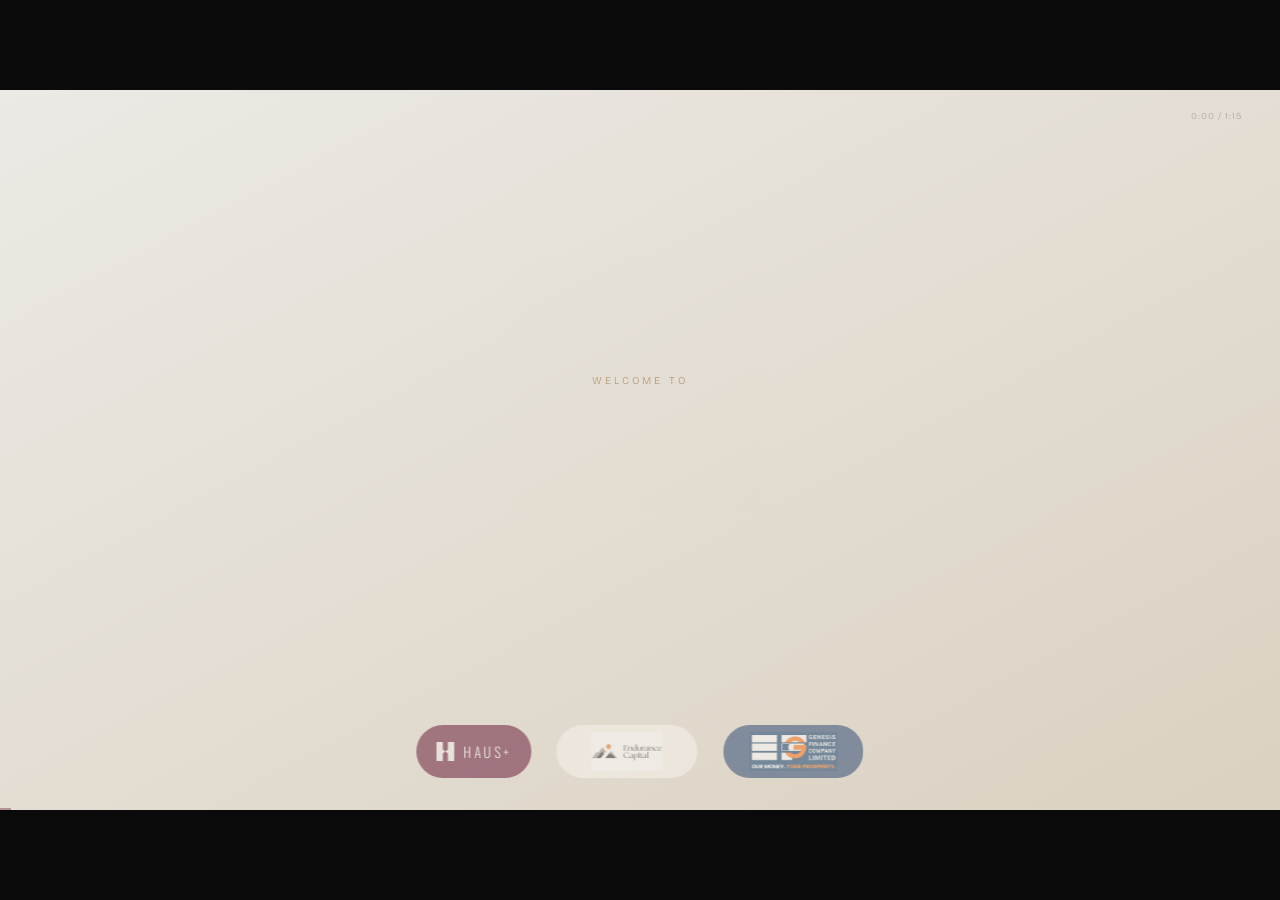
==== commit f881e40d: "TV display: auto-fullscreen, hide cursor, disable text selection" ====
--- a/index.html
+++ b/index.html
@@ -30,6 +30,9 @@
   justify-content: center;
   overflow: hidden;
   font-family: 'Oswald', sans-serif;
+  cursor: none;
+  user-select: none;
+  -webkit-user-select: none;
 }
 
 .stage {
@@ -1059,7 +1062,16 @@
   if (e.code === 'Space') { e.preventDefault(); Music.start(); run(); }
   else Music.start();
 });
-document.getElementById('stage').addEventListener('click', () => { Music.start(); run(); });
+document.getElementById('stage').addEventListener('click', () => {
+  Music.start();
+  run();
+  // Request fullscreen on first interaction (TV-friendly)
+  const el = document.documentElement;
+  if (!document.fullscreenElement) {
+    (el.requestFullscreen || el.webkitRequestFullscreen || el.mozRequestFullScreen || el.msRequestFullscreen)
+      ?.call(el);
+  }
+});
 </script>
 </body>
 </html>
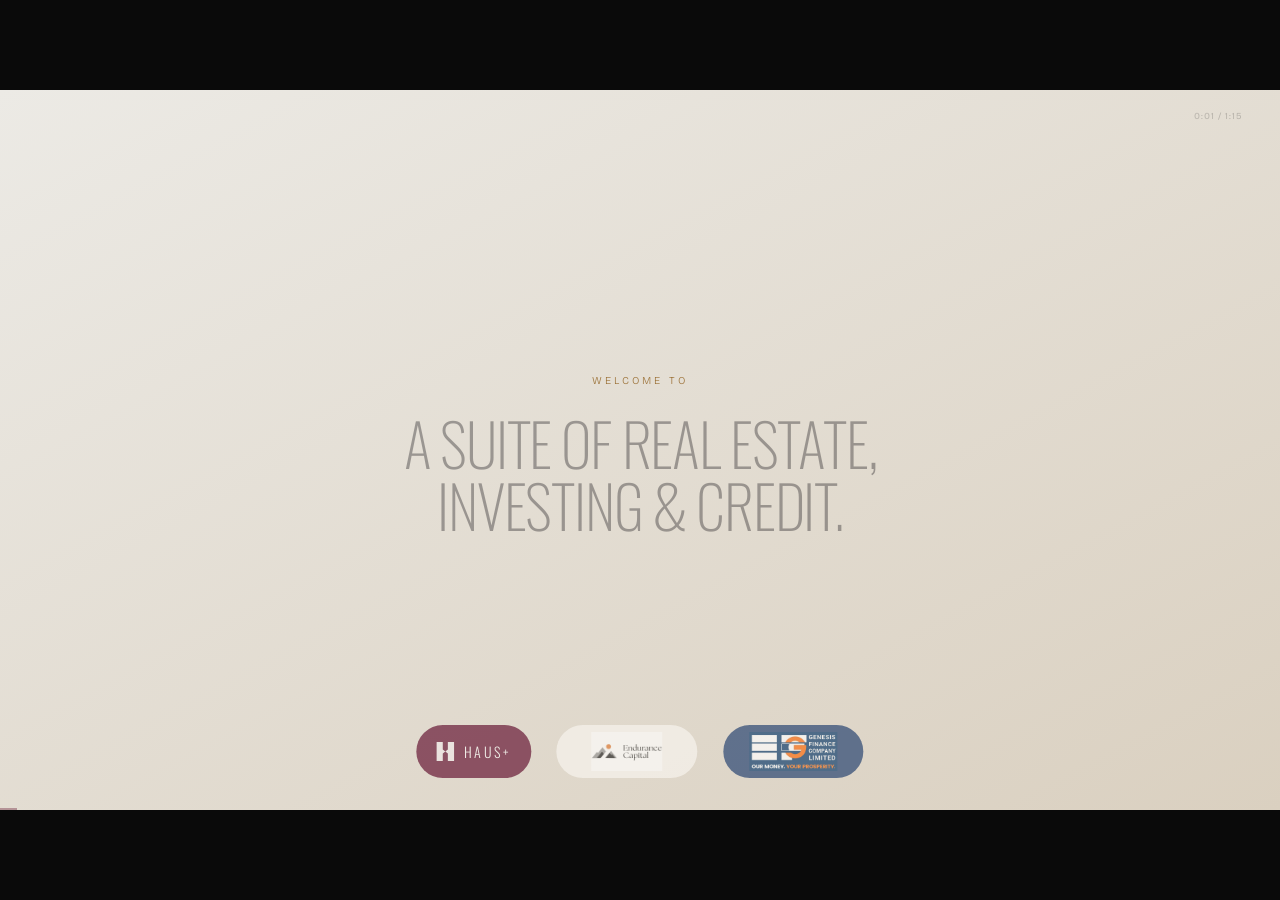
==== commit ed012e59: "Rock drum kit: 3-layer kick, room-snare, ride cymbal, crash every 4 bars" ====
--- a/index.html
+++ b/index.html
@@ -888,84 +888,127 @@
     [220.00, 261.63, 329.63],  // A min
   ];
 
-  // ── Kick: sub thump + transient click for punch ──
+  // ── ROCK KICK: 3 layers — deep sub + mid punch + beater click ──
   function kick(t, vol = 1) {
-    const o = ctx.createOscillator(), g = ctx.createGain();
-    o.frequency.setValueAtTime(110, t);
-    o.frequency.exponentialRampToValueAtTime(45, t + 0.07);
-    o.frequency.exponentialRampToValueAtTime(0.001, t + 0.42);
-    g.gain.setValueAtTime(vol * 2.0, t);
-    g.gain.exponentialRampToValueAtTime(0.001, t + 0.42);
-    o.connect(g); g.connect(master); o.start(t); o.stop(t + 0.43);
-    // Transient click
-    const oc = ctx.createOscillator(), gc = ctx.createGain();
-    oc.frequency.setValueAtTime(200, t);
-    oc.frequency.exponentialRampToValueAtTime(60, t + 0.025);
-    gc.gain.setValueAtTime(vol * 2.2, t);
-    gc.gain.exponentialRampToValueAtTime(0.001, t + 0.025);
-    oc.connect(gc); gc.connect(master); oc.start(t); oc.stop(t + 0.03);
+    // Layer 1: sub thump (80→40 Hz, 0.9s) — the chest-hitting low end
+    const sub = ctx.createOscillator(), subG = ctx.createGain();
+    sub.frequency.setValueAtTime(82, t);
+    sub.frequency.exponentialRampToValueAtTime(42, t + 0.18);
+    sub.frequency.exponentialRampToValueAtTime(0.001, t + 0.9);
+    subG.gain.setValueAtTime(vol * 2.8, t);
+    subG.gain.exponentialRampToValueAtTime(0.001, t + 0.9);
+    sub.connect(subG); subG.connect(master); sub.start(t); sub.stop(t + 0.91);
+
+    // Layer 2: mid punch (160→65 Hz, 0.18s) — the body
+    const mid = ctx.createOscillator(), midG = ctx.createGain();
+    mid.frequency.setValueAtTime(160, t);
+    mid.frequency.exponentialRampToValueAtTime(65, t + 0.18);
+    midG.gain.setValueAtTime(vol * 2.2, t);
+    midG.gain.exponentialRampToValueAtTime(0.001, t + 0.22);
+    mid.connect(midG); midG.connect(master); mid.start(t); mid.stop(t + 0.23);
+
+    // Layer 3: beater click (260→90 Hz, 0.025s) — the attack transient
+    const click = ctx.createOscillator(), clickG = ctx.createGain();
+    click.frequency.setValueAtTime(260, t);
+    click.frequency.exponentialRampToValueAtTime(90, t + 0.025);
+    clickG.gain.setValueAtTime(vol * 2.4, t);
+    clickG.gain.exponentialRampToValueAtTime(0.001, t + 0.025);
+    click.connect(clickG); clickG.connect(master); click.start(t); click.stop(t + 0.03);
   }
 
-  // ── Snare: noise body + crack transient ──
+  // ── ROCK SNARE: wide noise body + shell resonance + crack ──
   function snare(t, vol = 1) {
-    const len = Math.floor(ctx.sampleRate * 0.18);
+    // Noise body with shaped envelope (louder, longer than electronic)
+    const len = Math.floor(ctx.sampleRate * 0.32);
     const buf = ctx.createBuffer(1, len, ctx.sampleRate);
     const d = buf.getChannelData(0);
-    for (let i = 0; i < len; i++) d[i] = Math.random() * 2 - 1;
+    for (let i = 0; i < len; i++) {
+      const env = Math.pow(1 - i / len, 1.4);
+      d[i] = (Math.random() * 2 - 1) * env;
+    }
     const src = ctx.createBufferSource(); src.buffer = buf;
     const hp = ctx.createBiquadFilter();
-    hp.type = 'highpass'; hp.frequency.value = 1000;
+    hp.type = 'highpass'; hp.frequency.value = 600;
     const g = ctx.createGain();
-    g.gain.setValueAtTime(vol * 1.1, t);
-    g.gain.exponentialRampToValueAtTime(0.001, t + 0.15);
+    g.gain.setValueAtTime(vol * 1.6, t);
+    g.gain.exponentialRampToValueAtTime(0.001, t + 0.3);
     src.connect(hp); hp.connect(g); g.connect(master);
-    src.start(t); src.stop(t + 0.18);
-    // Crack
-    const oc = ctx.createOscillator(), gc = ctx.createGain();
-    oc.frequency.setValueAtTime(400, t);
-    oc.frequency.exponentialRampToValueAtTime(200, t + 0.035);
-    gc.gain.setValueAtTime(vol * 0.7, t);
-    gc.gain.exponentialRampToValueAtTime(0.001, t + 0.035);
-    oc.connect(gc); gc.connect(master); oc.start(t); oc.stop(t + 0.04);
+    src.start(t); src.stop(t + 0.32);
+
+    // Shell resonance — the wood body of the drum (200 Hz)
+    const shell = ctx.createOscillator(), shellG = ctx.createGain();
+    shell.frequency.setValueAtTime(210, t);
+    shellG.gain.setValueAtTime(vol * 0.55, t);
+    shellG.gain.exponentialRampToValueAtTime(0.001, t + 0.18);
+    shell.connect(shellG); shellG.connect(master); shell.start(t); shell.stop(t + 0.19);
+
+    // Crack transient (380→190 Hz) — the rim shot snap
+    const crack = ctx.createOscillator(), crackG = ctx.createGain();
+    crack.frequency.setValueAtTime(380, t);
+    crack.frequency.exponentialRampToValueAtTime(190, t + 0.04);
+    crackG.gain.setValueAtTime(vol * 0.9, t);
+    crackG.gain.exponentialRampToValueAtTime(0.001, t + 0.04);
+    crack.connect(crackG); crackG.connect(master); crack.start(t); crack.stop(t + 0.05);
+
+    // Room ambience — short noise tail simulating room reflections
+    const rLen = Math.floor(ctx.sampleRate * 0.12);
+    const rBuf = ctx.createBuffer(1, rLen, ctx.sampleRate);
+    const rD = rBuf.getChannelData(0);
+    for (let i = 0; i < rLen; i++) rD[i] = (Math.random() * 2 - 1) * (1 - i / rLen);
+    const rSrc = ctx.createBufferSource(); rSrc.buffer = rBuf;
+    const rHp = ctx.createBiquadFilter(); rHp.type = 'highpass'; rHp.frequency.value = 800;
+    const rG = ctx.createGain();
+    rG.gain.setValueAtTime(vol * 0.25, t + 0.04); // delayed slightly
+    rG.gain.exponentialRampToValueAtTime(0.001, t + 0.16);
+    rSrc.connect(rHp); rHp.connect(rG); rG.connect(master);
+    rSrc.start(t + 0.04); rSrc.stop(t + 0.16);
   }
 
-  // ── Closed hi-hat ──
-  function hat(t, vol) {
-    const len = Math.floor(ctx.sampleRate * 0.022);
+  // ── RIDE CYMBAL: metallic shimmer on 8th notes ──
+  function ride(t, vol = 0.14) {
+    const len = Math.floor(ctx.sampleRate * 0.55);
     const buf = ctx.createBuffer(1, len, ctx.sampleRate);
     const d = buf.getChannelData(0);
-    for (let i = 0; i < len; i++) d[i] = Math.random() * 2 - 1;
+    for (let i = 0; i < len; i++) {
+      const env = Math.pow(1 - i / len, 0.7);
+      d[i] = (Math.random() * 2 - 1) * env;
+    }
+    const src = ctx.createBufferSource(); src.buffer = buf;
+    const bp = ctx.createBiquadFilter();
+    bp.type = 'bandpass'; bp.frequency.value = 7500; bp.Q.value = 0.4;
+    const hp = ctx.createBiquadFilter();
+    hp.type = 'highpass'; hp.frequency.value = 5500;
+    const g = ctx.createGain();
+    g.gain.setValueAtTime(vol, t);
+    g.gain.exponentialRampToValueAtTime(0.001, t + 0.55);
+    src.connect(bp); bp.connect(hp); hp.connect(g); g.connect(master);
+    src.start(t); src.stop(t + 0.56);
+  }
+
+  // ── CRASH CYMBAL: long wash, fired every 4 bars ──
+  function crash(t, vol = 0.38) {
+    const len = Math.floor(ctx.sampleRate * 2.2);
+    const buf = ctx.createBuffer(1, len, ctx.sampleRate);
+    const d = buf.getChannelData(0);
+    for (let i = 0; i < len; i++) {
+      const env = Math.pow(1 - i / len, 0.45);
+      d[i] = (Math.random() * 2 - 1) * env;
+    }
     const src = ctx.createBufferSource(); src.buffer = buf;
     const hp = ctx.createBiquadFilter();
-    hp.type = 'highpass'; hp.frequency.value = 10000;
+    hp.type = 'highpass'; hp.frequency.value = 5800;
     const g = ctx.createGain();
     g.gain.setValueAtTime(vol, t);
-    g.gain.exponentialRampToValueAtTime(0.001, t + 0.022);
+    g.gain.exponentialRampToValueAtTime(0.001, t + 2.2);
     src.connect(hp); hp.connect(g); g.connect(master);
-    src.start(t); src.stop(t + 0.025);
-  }
-
-  // ── Open hi-hat (longer decay) ──
-  function openHat(t, vol = 0.18) {
-    const len = Math.floor(ctx.sampleRate * 0.28);
-    const buf = ctx.createBuffer(1, len, ctx.sampleRate);
-    const d = buf.getChannelData(0);
-    for (let i = 0; i < len; i++) d[i] = Math.random() * 2 - 1;
-    const src = ctx.createBufferSource(); src.buffer = buf;
-    const hp = ctx.createBiquadFilter();
-    hp.type = 'highpass'; hp.frequency.value = 8000;
-    const g = ctx.createGain();
-    g.gain.setValueAtTime(vol, t);
-    g.gain.exponentialRampToValueAtTime(0.001, t + 0.28);
-    src.connect(hp); hp.connect(g); g.connect(master);
-    src.start(t); src.stop(t + 0.29);
+    src.start(t); src.stop(t + 2.21);
   }
 
   function pad(freqs, t, dur) {
     const g = ctx.createGain();
     g.gain.setValueAtTime(0, t);
-    g.gain.linearRampToValueAtTime(0.042, t + 0.2);
-    g.gain.setValueAtTime(0.042, t + dur * 0.78);
+    g.gain.linearRampToValueAtTime(0.038, t + 0.2);
+    g.gain.setValueAtTime(0.038, t + dur * 0.78);
     g.gain.exponentialRampToValueAtTime(0.001, t + dur);
     g.connect(master);
     freqs.forEach(f => {
@@ -985,39 +1028,36 @@
     o.type = 'sine';
     o.frequency.value = freq / 2;
     lp.type = 'lowpass'; lp.frequency.value = 350;
-    g.gain.setValueAtTime(0.55, t);
+    g.gain.setValueAtTime(0.5, t);
     g.gain.exponentialRampToValueAtTime(0.001, t + dur);
     o.connect(lp); lp.connect(g); g.connect(master);
     o.start(t); o.stop(t + dur);
   }
 
-  // ── Tick: full pattern per beat ──
-  // 16th-note grid: offsets within each beat at DUR*0, *0.25, *0.5, *0.75
+  // ── ROCK PATTERN ──────────────────────────────────────────────────────────
+  // Kick on 1 & 3, big backbeat snare on 2 & 4,
+  // ride cymbal on every 8th note, crash cymbal every 4 bars.
   function tick(b, t) {
-    const b4 = b % 4;  // 0‒3 within bar
-    const b8 = b % 8;  // 0‒7 within 2-bar phrase
+    const b4  = b % 4;   // position within 1 bar (0‒3)
+    const b16 = b % 16;  // position within 4-bar phrase (0‒15)
     const chord = CHORDS[Math.floor(b / 4) % CHORDS.length];
 
-    // KICK — 1 and 3; anticipation ghost on last 16th of bar
+    // KICK — 1 and 3; extra "and-of-4" kick for driving momentum
     if (b4 === 0) kick(t);
     if (b4 === 2) kick(t);
-    if (b8 === 3) kick(t + DUR * 0.75, 0.5); // pickup into bar 2
-
-    // SNARE — 2 and 4 (backbeat); ghost note before the 3
+    if (b4 === 3) kick(t + DUR * 0.5, 0.55); // "and" of 4 — pickup kick
+
+    // SNARE — 2 and 4 (the rock backbeat, loud)
     if (b4 === 1 || b4 === 3) snare(t);
-    if (b4 === 1) snare(t + DUR * 0.75, 0.12); // ghost on "ah" of 2
-
-    // HI-HATS — dense 16th-note grid (4 per beat)
-    // accents: downbeat > off-16th > 8th > off-16th
-    hat(t,             b4 === 0 ? 0.22 : 0.14); // on the beat
-    hat(t + DUR*0.25,  0.07);                    // e
-    hat(t + DUR*0.5,   0.16);                    // and
-    hat(t + DUR*0.75,  0.08);                    // ah
-
-    // OPEN HAT — on the "and" of beat 2 for groove swell
-    if (b4 === 1) openHat(t + DUR * 0.5, 0.22);
-
-    // PAD — one chord per bar
+
+    // RIDE — 8th notes (on the beat + the "and")
+    ride(t, b4 === 0 ? 0.18 : 0.12);
+    ride(t + DUR * 0.5, 0.10);
+
+    // CRASH — beat 1 of every 4-bar phrase
+    if (b16 === 0) crash(t);
+
+    // PAD — chord per bar
     if (b4 === 0) pad(chord, t, DUR * 4 - 0.06);
 
     // BASS — root on 1, 5th on 3
@@ -1041,13 +1081,13 @@
       ctx = new (window.AudioContext || window.webkitAudioContext)();
       master = ctx.createGain();
       const comp = ctx.createDynamicsCompressor();
-      comp.threshold.value = -10; comp.ratio.value = 5;
-      comp.attack.value = 0.005; comp.release.value = 0.15;
+      comp.threshold.value = -14; comp.ratio.value = 6;
+      comp.attack.value = 0.003; comp.release.value = 0.2;
       master.connect(comp); comp.connect(ctx.destination);
 
       ctx.resume().then(() => {
         master.gain.setValueAtTime(0, ctx.currentTime);
-        master.gain.linearRampToValueAtTime(0.36, ctx.currentTime + 2.5);
+        master.gain.linearRampToValueAtTime(0.30, ctx.currentTime + 2.5);
         nextBeat = ctx.currentTime + 0.08;
         beatIdx = 0;
         sched = setInterval(schedule, 40);
